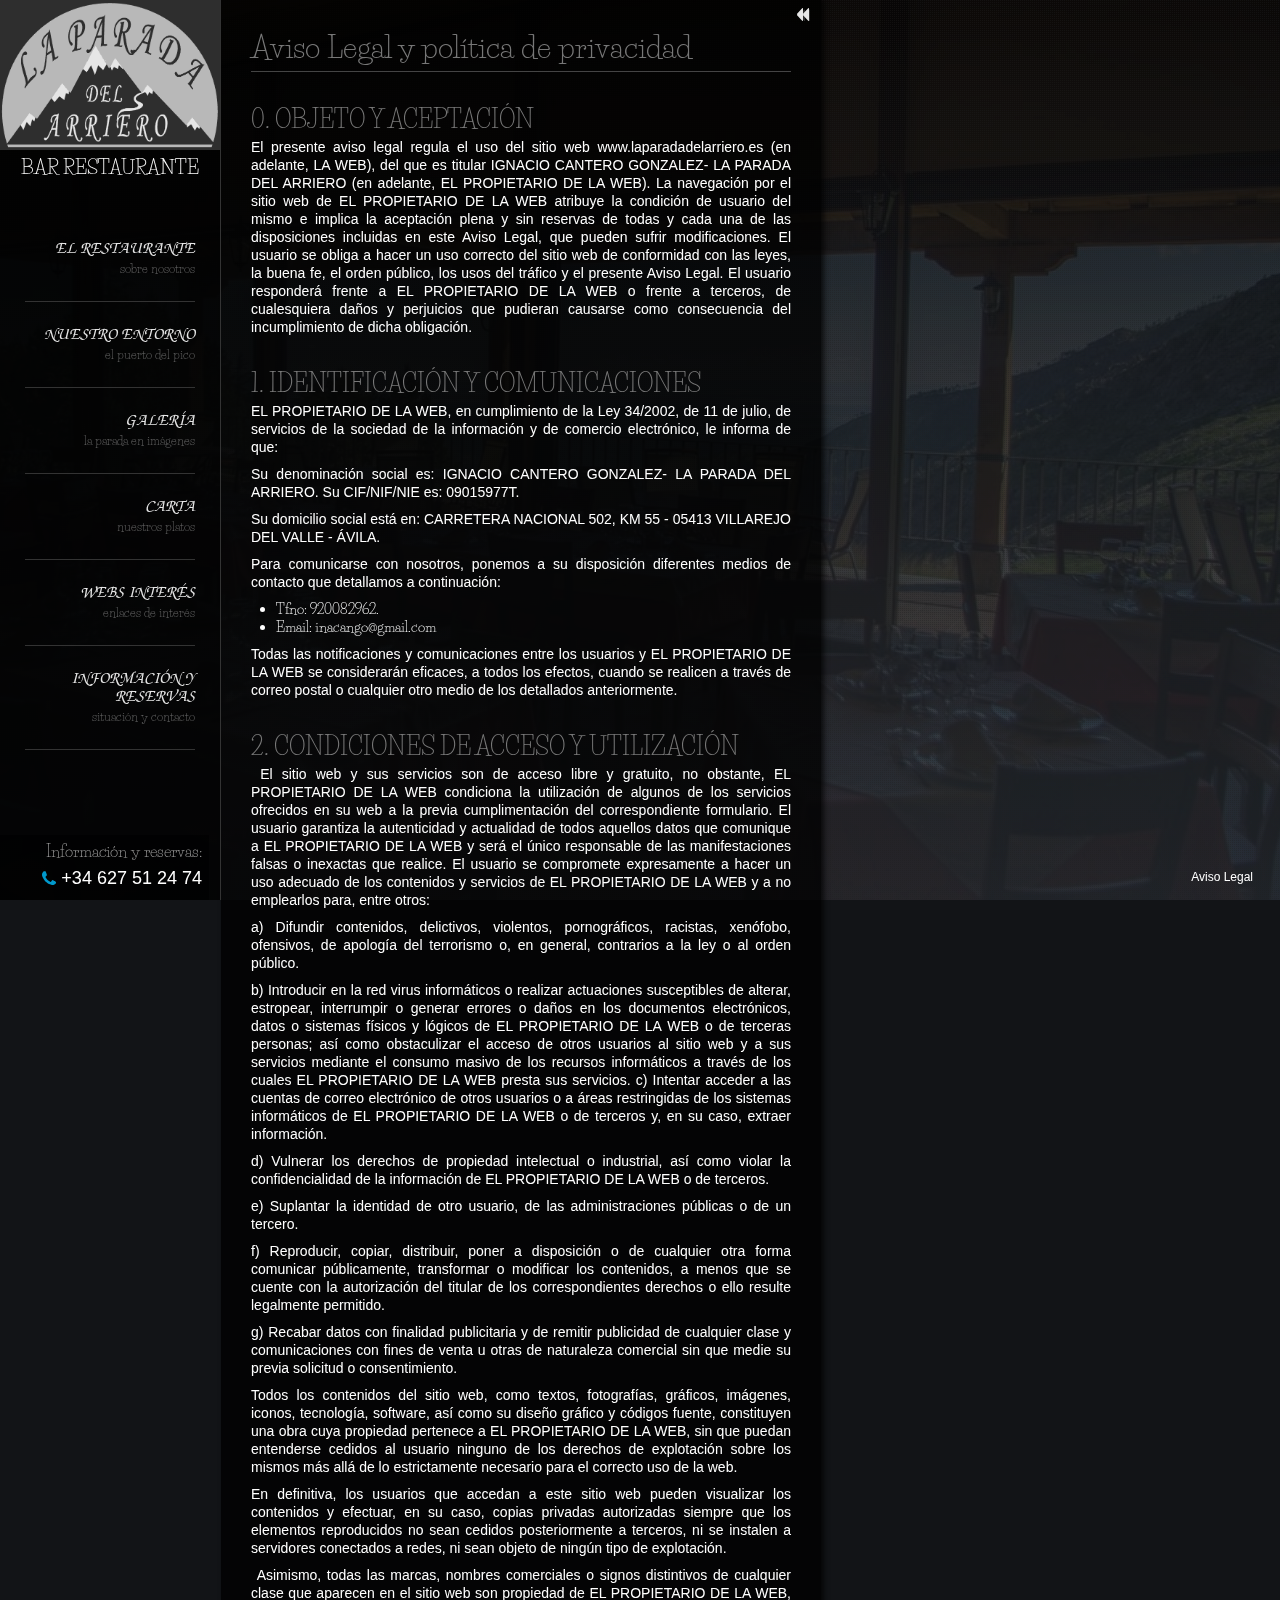
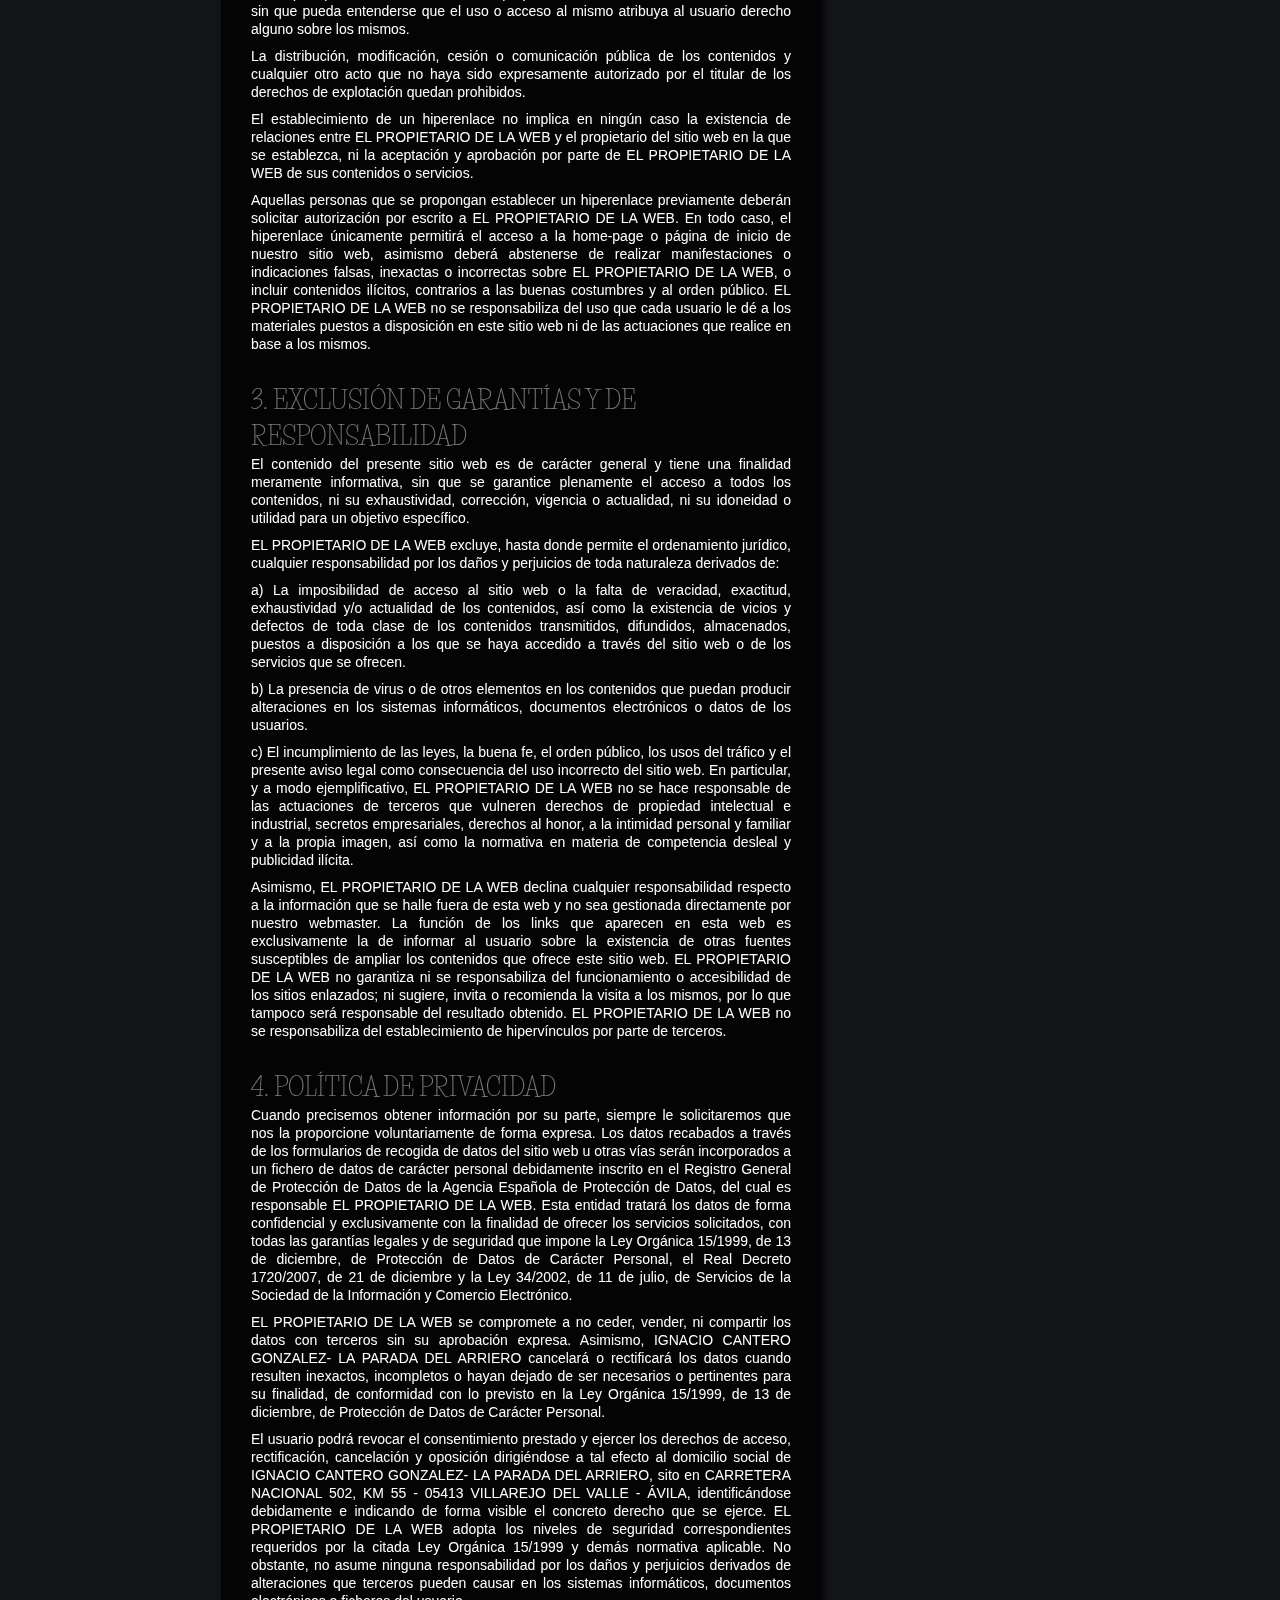
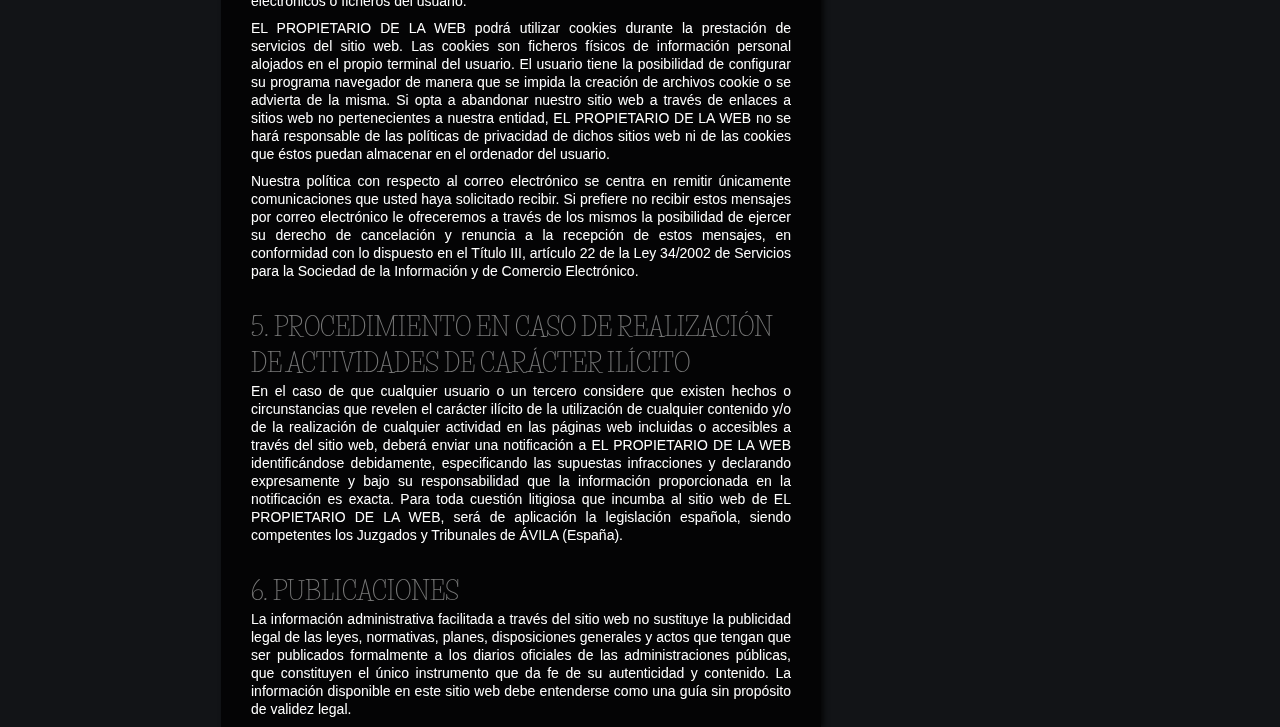
==== aviso-legal/index.html @ e962a74e "initial" ====
<!DOCTYPE html>
<html lang="en">
  <head>
    <meta charset="utf-8">
    
<title>La parada del Arriero - Aviso Legal</title>
        <meta name="description" content=""/>
        <meta name="keywords" content=""/>

    <meta name="author" content="">
    <meta name="viewport" content="width=device-width, initial-scale=1.0">

    
<!--
        <link rel="stylesheet" type="text/css" href="http://fonts.googleapis.com/css?family=Droid+Sans">
-->
      <link href='http://fonts.googleapis.com/css?family=Life+Savers' rel='stylesheet' type='text/css'>
        
        <link href="../static/laparada/bootstrap/css/bootstrap-cyborg.css" rel="stylesheet">

<!--
        <link href="/static/laparada/bootstrap/css/bootstrap-responsive.css" rel="stylesheet">

        -->
        <link rel="stylesheet" href="../static/laparada/css/style.css" type="text/css" media="all" />
        <link href="../static/laparada/bootstrap/css/font-awesome.css" rel="stylesheet">
        
    
    
    
    
<link rel="stylesheet" href="../static/laparada/prettyphoto/css/prettyPhoto.css">


<link rel="stylesheet" href="../static/laparada/prettyphoto/css/gallery.css">


    <link rel="stylesheet" href="../static/laparada/vegas/jquery.vegas.css" type="text/css" media="all" />







    
    <!-- Le HTML5 shim, for IE6-8 support of HTML5 elements -->
    <!--[if lt IE 9]>
      <script src="http://html5shim.googlecode.com/svn/trunk/html5.js"></script>
    <![endif]-->
    

    <!-- Le fav and touch icons -->
    <link rel="icon" href="http://www.laparadadelarriero.es/static/laparada/main/ico/favicon.ico">
    <!--
    <link rel="apple-touch-icon-precomposed" sizes="114x114" href="../assets/ico/apple-touch-icon-114-precomposed.png">
    <link rel="apple-touch-icon-precomposed" sizes="72x72" href="../assets/ico/apple-touch-icon-72-precomposed.png">
    <link rel="apple-touch-icon-precomposed" href="../assets/ico/apple-touch-icon-57-precomposed.png">
    -->
    <script type="text/javascript">

    var _gaq = _gaq || [];
    _gaq.push(['_setAccount', 'UA-37010437-1']);
    _gaq.push(['_trackPageview']);

    (function() {
        var ga = document.createElement('script'); ga.type = 'text/javascript'; ga.async = true;
        ga.src = ('https:' == document.location.protocol ? 'https://ssl' : 'http://www') + '.google-analytics.com/ga.js';
        var s = document.getElementsByTagName('script')[0]; s.parentNode.insertBefore(ga, s);
    })();

    </script>
  </head>

  <body>
    
    <div  class="container">



            <div id="menu" class="span3 alpha90">
                <a href="../index.html">
                    <img class="logo" src="../static/laparada/img/laparadadelarriero.png" alt="La Parada Del Arriero" />
                </a>
                <div style="text-align:center">
                <h2>BAR RESTAURANTE</h2>
                </div>
                <div>
                
    
<ul class="nav nav-list">
    <!--li class="nav-header">List header</li-->
    
    <li class=" ">
        <a class="pjax" href="../el-restaurante/index.html"> El Restaurante
          <span>Sobre nosotros</span>
        </a>
    </li>
    
    <li class=" ">
        <a class="pjax" href="../nuestro-entorno/index.html"> Nuestro Entorno
          <span>El puerto del pico</span>
        </a>
    </li>
    
    <li class=" ">
        <a class="pjax" href="../galeria-de-imagnes/index.html"> Galería
          <span>La parada en Imágenes</span>
        </a>
    </li>
    
    <li class=" ">
        <a class="pjax" href="../carta/index.html"> Carta
          <span>Nuestros Platos</span>
        </a>
    </li>
    
    <li class=" ">
        <a class="pjax" href="../enlaces-interes/index.html"> Webs Interés
          <span>Enlaces de Interés</span>
        </a>
    </li>
    
    <li class="  last">
        <a class="pjax" href="../informacion-y-reservas/index.html"> Información y reservas
          <span>Situación y contacto</span>
        </a>
    </li>
    
</ul>






                </div>
            </div>

            <div class="row">
            <div class="span3"></div>
            

            <div id="central" class="span7 offset3 alpha80">
                <div class='loader pull-right' style='display:none'><img src='../static/laparada/img/loading.gif'></div>
                <a class='close' href="index.html#"><i class="icon-backward"></i></a>
                <div id="main">
                    
    <h1>Aviso Legal y política de privacidad</h1><h2>0. OBJETO Y ACEPTACIÓN </h2><p>El presente aviso legal regula el uso del sitio web www.laparadadelarriero.es (en adelante, LA WEB), del que es titular IGNACIO CANTERO GONZALEZ- LA PARADA DEL ARRIERO (en adelante, EL PROPIETARIO DE LA WEB). La navegación por el sitio web de EL PROPIETARIO DE LA WEB atribuye la condición de usuario del mismo e implica la aceptación plena y sin reservas de todas y cada una de las disposiciones incluidas en este Aviso Legal, que pueden sufrir modificaciones. El usuario se obliga a hacer un uso correcto del sitio web de conformidad con las leyes, la buena fe, el orden público, los usos del tráfico y el presente Aviso Legal. El usuario responderá frente a EL PROPIETARIO DE LA WEB o frente a terceros, de cualesquiera daños y perjuicios que pudieran causarse como consecuencia del incumplimiento de dicha obligación.</p><h2>1. IDENTIFICACIÓN Y COMUNICACIONES</h2><p>EL PROPIETARIO DE LA WEB, en cumplimiento de la Ley 34/2002, de 11 de julio, de servicios de la sociedad de la información y de comercio electrónico, le informa de que: </p><p>Su denominación social es: IGNACIO CANTERO GONZALEZ- LA PARADA DEL ARRIERO. Su CIF/NIF/NIE es: 09015977T. </p><p>Su domicilio social está en: CARRETERA NACIONAL 502, KM 55 - 05413 VILLAREJO DEL VALLE - ÁVILA. </p><p>Para comunicarse con nosotros, ponemos a su disposición diferentes medios de contacto que detallamos a continuación: </p><ul><li>Tfno: 920082962. </li><li>Email: inacango@gmail.com</li></ul><p>Todas las notificaciones y comunicaciones entre los usuarios y EL PROPIETARIO DE LA WEB se considerarán eficaces, a todos los efectos, cuando se realicen a través de correo postal o cualquier otro medio de los detallados anteriormente.</p><h2>2. CONDICIONES DE ACCESO Y UTILIZACIÓN</h2><p> El sitio web y sus servicios son de acceso libre y gratuito, no obstante, EL PROPIETARIO DE LA WEB condiciona la utilización de algunos de los servicios ofrecidos en su web a la previa cumplimentación del correspondiente formulario. El usuario garantiza la autenticidad y actualidad de todos aquellos datos que comunique a EL PROPIETARIO DE LA WEB y será el único responsable de las manifestaciones falsas o inexactas que realice. El usuario se compromete expresamente a hacer un uso adecuado de los contenidos y servicios de EL PROPIETARIO DE LA WEB y a no emplearlos para, entre otros: </p><p>a) Difundir contenidos, delictivos, violentos, pornográficos, racistas, xenófobo, ofensivos, de apología del terrorismo o, en general, contrarios a la ley o al orden público. </p><p>b) Introducir en la red virus informáticos o realizar actuaciones susceptibles de alterar, estropear, interrumpir o generar errores o daños en los documentos electrónicos, datos o sistemas físicos y lógicos de EL PROPIETARIO DE LA WEB o de terceras personas; así como obstaculizar el acceso de otros usuarios al sitio web y a sus servicios mediante el consumo masivo de los recursos informáticos a través de los cuales EL PROPIETARIO DE LA WEB presta sus servicios. c) Intentar acceder a las cuentas de correo electrónico de otros usuarios o a áreas restringidas de los sistemas informáticos de EL PROPIETARIO DE LA WEB o de terceros y, en su caso, extraer información. </p><p>d) Vulnerar los derechos de propiedad intelectual o industrial, así como violar la confidencialidad de la información de EL PROPIETARIO DE LA WEB o de terceros. </p><p>e) Suplantar la identidad de otro usuario, de las administraciones públicas o de un tercero. </p><p>f) Reproducir, copiar, distribuir, poner a disposición o de cualquier otra forma comunicar públicamente, transformar o modificar los contenidos, a menos que se cuente con la autorización del titular de los correspondientes derechos o ello resulte legalmente permitido. </p><p>g) Recabar datos con finalidad publicitaria y de remitir publicidad de cualquier clase y comunicaciones con fines de venta u otras de naturaleza comercial sin que medie su previa solicitud o consentimiento. </p><p>Todos los contenidos del sitio web, como textos, fotografías, gráficos, imágenes, iconos, tecnología, software, así como su diseño gráfico y códigos fuente, constituyen una obra cuya propiedad pertenece a EL PROPIETARIO DE LA WEB, sin que puedan entenderse cedidos al usuario ninguno de los derechos de explotación sobre los mismos más allá de lo estrictamente necesario para el correcto uso de la web. </p><p>En definitiva, los usuarios que accedan a este sitio web pueden visualizar los contenidos y efectuar, en su caso, copias privadas autorizadas siempre que los elementos reproducidos no sean cedidos posteriormente a terceros, ni se instalen a servidores conectados a redes, ni sean objeto de ningún tipo de explotación.</p><p> Asimismo, todas las marcas, nombres comerciales o signos distintivos de cualquier clase que aparecen en el sitio web son propiedad de EL PROPIETARIO DE LA WEB, sin que pueda entenderse que el uso o acceso al mismo atribuya al usuario derecho alguno sobre los mismos. </p><p>La distribución, modificación, cesión o comunicación pública de los contenidos y cualquier otro acto que no haya sido expresamente autorizado por el titular de los derechos de explotación quedan prohibidos. </p><p>El establecimiento de un hiperenlace no implica en ningún caso la existencia de relaciones entre EL PROPIETARIO DE LA WEB y el propietario del sitio web en la que se establezca, ni la aceptación y aprobación por parte de EL PROPIETARIO DE LA WEB de sus contenidos o servicios.</p><p>Aquellas personas que se propongan establecer un hiperenlace previamente deberán solicitar autorización por escrito a EL PROPIETARIO DE LA WEB. En todo caso, el hiperenlace únicamente permitirá el acceso a la home-page o página de inicio de nuestro sitio web, asimismo deberá abstenerse de realizar manifestaciones o indicaciones falsas, inexactas o incorrectas sobre EL PROPIETARIO DE LA WEB, o incluir contenidos ilícitos, contrarios a las buenas costumbres y al orden público. EL PROPIETARIO DE LA WEB no se responsabiliza del uso que cada usuario le dé a los materiales puestos a disposición en este sitio web ni de las actuaciones que realice en base a los mismos.</p><h2>3. EXCLUSIÓN DE GARANTÍAS Y DE RESPONSABILIDAD</h2><p>El contenido del presente sitio web es de carácter general y tiene una finalidad meramente informativa, sin que se garantice plenamente el acceso a todos los contenidos, ni su exhaustividad, corrección, vigencia o actualidad, ni su idoneidad o utilidad para un objetivo específico. </p><p>EL PROPIETARIO DE LA WEB excluye, hasta donde permite el ordenamiento jurídico, cualquier responsabilidad por los daños y perjuicios de toda naturaleza derivados de: </p><p>a) La imposibilidad de acceso al sitio web o la falta de veracidad, exactitud, exhaustividad y/o actualidad de los contenidos, así como la existencia de vicios y defectos de toda clase de los contenidos transmitidos, difundidos, almacenados, puestos a disposición a los que se haya accedido a través del sitio web o de los servicios que se ofrecen. </p><p>b) La presencia de virus o de otros elementos en los contenidos que puedan producir alteraciones en los sistemas informáticos, documentos electrónicos o datos de los usuarios. </p><p>c) El incumplimiento de las leyes, la buena fe, el orden público, los usos del tráfico y el presente aviso legal como consecuencia del uso incorrecto del sitio web. En particular, y a modo ejemplificativo, EL PROPIETARIO DE LA WEB no se hace responsable de las actuaciones de terceros que vulneren derechos de propiedad intelectual e industrial, secretos empresariales, derechos al honor, a la intimidad personal y familiar y a la propia imagen, así como la normativa en materia de competencia desleal y publicidad ilícita. </p><p>Asimismo, EL PROPIETARIO DE LA WEB declina cualquier responsabilidad respecto a la información que se halle fuera de esta web y no sea gestionada directamente por nuestro webmaster. La función de los links que aparecen en esta web es exclusivamente la de informar al usuario sobre la existencia de otras fuentes susceptibles de ampliar los contenidos que ofrece este sitio web. EL PROPIETARIO DE LA WEB no garantiza ni se responsabiliza del funcionamiento o accesibilidad de los sitios enlazados; ni sugiere, invita o recomienda la visita a los mismos, por lo que tampoco será responsable del resultado obtenido. EL PROPIETARIO DE LA WEB no se responsabiliza del establecimiento de hipervínculos por parte de terceros.</p><h2>4. POLÍTICA DE PRIVACIDAD </h2><p>Cuando precisemos obtener información por su parte, siempre le solicitaremos que nos la proporcione voluntariamente de forma expresa. Los datos recabados a través de los formularios de recogida de datos del sitio web u otras vías serán incorporados a un fichero de datos de carácter personal debidamente inscrito en el Registro General de Protección de Datos de la Agencia Española de Protección de Datos, del cual es responsable EL PROPIETARIO DE LA WEB. Esta entidad tratará los datos de forma confidencial y exclusivamente con la finalidad de ofrecer los servicios solicitados, con todas las garantías legales y de seguridad que impone la Ley Orgánica 15/1999, de 13 de diciembre, de Protección de Datos de Carácter Personal, el Real Decreto 1720/2007, de 21 de diciembre y la Ley 34/2002, de 11 de julio, de Servicios de la Sociedad de la Información y Comercio Electrónico. </p><p>EL PROPIETARIO DE LA WEB se compromete a no ceder, vender, ni compartir los datos con terceros sin su aprobación expresa. Asimismo, IGNACIO CANTERO GONZALEZ- LA PARADA DEL ARRIERO cancelará o rectificará los datos cuando resulten inexactos, incompletos o hayan dejado de ser necesarios o pertinentes para su finalidad, de conformidad con lo previsto en la Ley Orgánica 15/1999, de 13 de diciembre, de Protección de Datos de Carácter Personal. </p><p>El usuario podrá revocar el consentimiento prestado y ejercer los derechos de acceso, rectificación, cancelación y oposición dirigiéndose a tal efecto al domicilio social de IGNACIO CANTERO GONZALEZ- LA PARADA DEL ARRIERO, sito en CARRETERA NACIONAL 502, KM 55 - 05413 VILLAREJO DEL VALLE - ÁVILA, identificándose debidamente e indicando de forma visible el concreto derecho que se ejerce. EL PROPIETARIO DE LA WEB adopta los niveles de seguridad correspondientes requeridos por la citada Ley Orgánica 15/1999 y demás normativa aplicable. No obstante, no asume ninguna responsabilidad por los daños y perjuicios derivados de alteraciones que terceros pueden causar en los sistemas informáticos, documentos electrónicos o ficheros del usuario. </p><p>EL PROPIETARIO DE LA WEB podrá utilizar cookies durante la prestación de servicios del sitio web. Las cookies son ficheros físicos de información personal alojados en el propio terminal del usuario. El usuario tiene la posibilidad de configurar su programa navegador de manera que se impida la creación de archivos cookie o se advierta de la misma. Si opta a abandonar nuestro sitio web a través de enlaces a sitios web no pertenecientes a nuestra entidad, EL PROPIETARIO DE LA WEB no se hará responsable de las políticas de privacidad de dichos sitios web ni de las cookies que éstos puedan almacenar en el ordenador del usuario. </p><p>Nuestra política con respecto al correo electrónico se centra en remitir únicamente comunicaciones que usted haya solicitado recibir. Si prefiere no recibir estos mensajes por correo electrónico le ofreceremos a través de los mismos la posibilidad de ejercer su derecho de cancelación y renuncia a la recepción de estos mensajes, en conformidad con lo dispuesto en el Título III, artículo 22 de la Ley 34/2002 de Servicios para la Sociedad de la Información y de Comercio Electrónico.</p><h2>5. PROCEDIMIENTO EN CASO DE REALIZACIÓN DE ACTIVIDADES DE CARÁCTER ILÍCITO </h2><p>En el caso de que cualquier usuario o un tercero considere que existen hechos o circunstancias que revelen el carácter ilícito de la utilización de cualquier contenido y/o de la realización de cualquier actividad en las páginas web incluidas o accesibles a través del sitio web, deberá enviar una notificación a EL PROPIETARIO DE LA WEB identificándose debidamente, especificando las supuestas infracciones y declarando expresamente y bajo su responsabilidad que la información proporcionada en la notificación es exacta. Para toda cuestión litigiosa que incumba al sitio web de EL PROPIETARIO DE LA WEB, será de aplicación la legislación española, siendo competentes los Juzgados y Tribunales de ÁVILA (España).</p><h2>6. PUBLICACIONES </h2><p>La información administrativa facilitada a través del sitio web no sustituye la publicidad legal de las leyes, normativas, planes, disposiciones generales y actos que tengan que ser publicados formalmente a los diarios oficiales de las administraciones públicas, que constituyen el único instrumento que da fe de su autenticidad y contenido. La información disponible en este sitio web debe entenderse como una guía sin propósito de validez legal.</p>


                </div>
            </div>

            
            
<div class="flotante alpha60">
    Información y reservas:<br/>
    <span><i class="icon-phone"></i> 
    +34 627 51 24 74</span>
</div>

            
<div class="aviso_legal alpha69">
    <a href="." >Aviso Legal</a>
</div>


        </div><!--row-->
    </div><!-- container -->

    
    
  










    <!-- Renderiza divs para popups inline -->
    

    <!-- end popups inline -->

    
        <script src="../static/laparada/bootstrap/js/jquery-1.7.1.min.js"></script>
        <script src="../static/laparada/bootstrap/js/bootstrap.min.js"></script>
        <script src="../static/laparada/vegas/jquery.vegas.js"></script>
        <script src="../static/laparada/js/jquery.pjax.js"></script>
        <script src="../static/laparada/prettyphoto/js/jquery.prettyPhoto.js"></script>
        <script src="../static/laparada/js/laparada.js"></script>
        
    
    
    <script type="text/javascript" src="../static/laparada/vegas/jquery.vegas.js"></script>


<script type="text/javascript">
$( function() {
    $.vegas('slideshow', {
        backgrounds:[
          
            { src:'/media/filer_public_thumbnails/filer_public/2012/11/25/web2-2014.jpg__1024x768_q85.jpg', fade:3000 },
          
            { src:'/media/filer_public_thumbnails/filer_public/2012/11/27/web-2869.jpg__1024x768_q85.jpg', fade:3000 },
          
            { src:'/media/filer_public_thumbnails/filer_public/2012/11/25/web2-2030.jpg__1024x768_q85.jpg', fade:3000 },
          
            { src:'/media/filer_public_thumbnails/filer_public/2012/11/25/web2-2016.jpg__1024x768_q85.jpg', fade:3000 },
          
            { src:'/media/filer_public_thumbnails/filer_public/2012/11/25/web2-2025.jpg__1024x768_q85.jpg', fade:3000 },
          
            { src:'/media/filer_public_thumbnails/filer_public/2012/11/25/web2-2012.jpg__1024x768_q85.jpg', fade:3000 },
          
            { src:'/media/filer_public_thumbnails/filer_public/2012/11/25/web2-2015.jpg__1024x768_q85.jpg', fade:3000 }
          
        ]
    })('overlay', {
          src:'/static/laparada/vegas/overlays/p1.png'
    });
});
</script>


    
    

    </body>
</html>
---- static/laparada/css/style.css ----
/* styles */

body {
  font-family: 'Life Savers', cursive;
  padding-top:0;
  padding:0;
  height: 100%;
  /*
   *min-height: 100%;
   */
  font-size: 14px;
  /*
  line-height: 1.231;
  text-rendering: optimizeLegibility;
  */
  margin: 0;
  overflow-x: auto;
  overflow-y: scroll;

}
.container {margin:0}
/*
*/
@font-face {
    font-family: "Chancery";
    src: local("URW Chancery L"), url('../fonts/urw-chancery.ttf')  format('truetype');
}

#main h2 {
  margin-top: 30px;
  color: #777;
}

.flotante {
  position:fixed;
  left:0px;
  bottom:0px;
  width:195px;
  height:51px;
  color:#999; 
  padding:7px;
  z-index:999;
  text-align:right;
  font-size: 16px;

}
.flotante i {
  font-size:18px;
  color:#09C;
  vertical-align:middle;
}
.flotante span {
  color:#fff;
  font-size:18px;
  font-family: 'Droid Sans', sans-serif;
  display:block;
  margin-top:9px;
}
.aviso_legal {
  font-family: 'Droid Sans', sans-serif;
  position:fixed;
  right:20px;
  bottom:6px;
  width:195px;
  height:20px;
  color:#999; 
  padding:7px;
  z-index:999;
  text-align:right;
  font-size: 16px;

}
.aviso_legal a {
  font-size:12px;
  color:#fff;
  vertical-align:middle;
}
.aviso_legal span {
  color:#fff;
  font-size:18px;
  font-family: 'Droid Sans', sans-serif;
  display:block;
  margin-top:9px;
}

#menu {
    position:fixed;
    overflow-y:auto;
/*
    background-color:#111;
*/
/*
    opacity: .9;
    filter: alpha(opacity=80);
*/
    height:100% !important;
    margin:0;
    border-right:1px solid #333;
    z-index:900;
}
#menu h2 {margin-bottom:50px;font-size:19px;}
#menu img {opacity:.9;}
#menu ul.nav-list {
    font-family:"Chancery";
    /*
     *font-family: 'Life Savers', cursive;
     */
    text-align:right;
}
#menu ul.nav-list li {
    border-bottom: 1px solid #333;
    margin:10px 10px 20px 10px;
    padding-bottom:20px;
    background-color:transparent;

}
#menu ul.nav-list li.active a {
    background-color:transparent ;
    font-weight:bold;
    opacity:1;
/*
    text-shadow: 0 1px 0 white;
*/

}
#menu ul.nav-list li a:hover {
    background-color:transparent ;
    opacity:1;
/*
    text-shadow: 0 1px 0 #fff;
*/
}
#menu ul.nav-list li a {
    font-size:17px;
    opacity:0.9;
    color:#fff;
    text-transform:uppercase;
}
#menu ul.nav-list li a span {
    font-size:12px;
    opacity:1;
    color:#777;
    display:block;
    /*
     *font-family: 'Droid Sans', sans-serif;
     */
    font-family: 'Life Savers', cursive;
    padding-top:3px;
    font-weight:normal;
    text-transform:lowercase;
}
#central {
/*
    background-color:#111;
*/
/*
    background: rgba(0, 0, 0, 0.8);
*/
    /*
     *border-right: 4px solid #4D5052;
     */
    margin: 0 0 0 221px;
    padding: 0 30px;
    box-shadow: 3px 0 5px rgba(0, 0, 0, 0.7);
    position:absolute;
    top:0;left:0;
    min-height:100%;
    z-index:800;
}
#central #main {
    margin-top: 30px;
    color:#fff;
    min-height:100%;
    background-color: transparent;
}
#central #main h1 {
    margin-bottom:30px;
    color:#777;
    padding-bottom:5px;
    border-bottom: 1px solid #444;
}
#central #main p {
    text-align: justify;
    color:#fff;
  font-family: 'Droid Sans', sans-serif;
}

/*
.transp {
background: rgba(0, 0, 0, 0.9);
    opacity: .9;
    filter: alpha(opacity=80);
}
*/

.close {
  float: right;
  font-size: 16px;
  font-weight: bold;
  line-height: 18px;
  color:#fff;
  text-shadow: 0 1px 0 white;
  opacity: 0.9;
  filter: alpha(opacity=90);

}
.loader, .close {
  position:relative;
  top:7px;
  left:20px;
}
.close:hover {
  color:#09C;
  text-shadow: 0 1px 0 white;
}

.alpha60 {
    /* Fallback for web browsers that doesn't support RGBa */
    background: rgb(0, 0, 0);
    /* RGBa with 0.6 opacity */
    background: rgba(0, 0, 0, 0.6);
    /* For IE 5.5 - 7*/
    filter:progid:DXImageTransform.Microsoft.gradient(startColorstr=#99000000, endColorstr=#99000000);
    /* For IE 8*/
    -ms-filter: "progid:DXImageTransform.Microsoft.gradient(startColorstr=#99000000, endColorstr=#99000000)";
}
/*Math.floor(0.7 * 255).toString(16);*/
.alpha70 {
background-color:#111;
    /* Fallback for web browsers that doesn't support RGBa */
    background: rgb(0, 0, 0);
    /* RGBa with 0.6 opacity */
    background: rgba(0, 0, 0, 0.7);
    /* For IE 5.5 - 7*/
    filter:progid:DXImageTransform.Microsoft.gradient(startColorstr=#b2000000, endColorstr=#b2000000);
    /* For IE 8*/
    -ms-filter: "progid:DXImageTransform.Microsoft.gradient(startColorstr=#b2000000, endColorstr=#b2000000)";
}
.alpha80 {
background-color:#111;
    /* Fallback for web browsers that doesn't support RGBa */
    background: rgb(0, 0, 0);
    /* RGBa with 0.6 opacity */
    background: rgba(0, 0, 0, 0.77);
    /* For IE 5.5 - 7*/
    filter:progid:DXImageTransform.Microsoft.gradient(startColorstr=#cc000000, endColorstr=#cc000000);
    /* For IE 8*/
    -ms-filter: "progid:DXImageTransform.Microsoft.gradient(startColorstr=#cc000000, endColorstr=#cc000000)";
}
.alpha90 {
background-color:#111;
    /* Fallback for web browsers that doesn't support RGBa */
    background: rgb(0, 0, 0);
    /* RGBa with 0.6 opacity */
    background: rgba(0, 0, 0, 0.86);
    /* For IE 5.5 - 7*/
    filter:progid:DXImageTransform.Microsoft.gradient(startColorstr=#e5000000, endColorstr=#e5000000);
    /* For IE 8*/
    -ms-filter: "progid:DXImageTransform.Microsoft.gradient(startColorstr=#e5000000, endColorstr=#e5000000)";
}

/*
 *carta
 */

/*
 *span.itoggle {
 *  padding:5px  10px 0px 0px;border:1px solid red;
 *  vertical-align:bottom;
 *}
 */

.itoggle i {
  padding-right:10px;
  vertical-align: middle;                                                      
  
}


.accordion-toggle:hover [class^="icon-"]:before,                                       
.accordion-toggle:hover [class*=" icon-"]:before {                                     
  color:#09C;
}     

.accordion-toggle h2 {
  color:#ddd;
}
.accordion-toggle span.itoggle {
  color:#ccc;
}


.accordion-group {border:none;}
.accordion-inner {border-top: 1px solid #333;}

ul.menu-items li {
  list-style:none;
  font-size:19px;
  color: #fff;
  margin: 10px 5px;
}

ul.menu-items li i {
  color:#999;
  vertical-align:middle;

}
ul.menu-items li:hover [class^="icon-"]:before,                                       
ul.menu-items li:hover [class*=" icon-"]:before {                                     
  color:#09C;
}     

ul.menu-items li span{
  font-size: 12px;
  /*
   *padding:5px;
   */
}
---- static/laparada/prettyphoto/css/prettyPhoto.css ----
div.pp_default .pp_top,div.pp_default .pp_top .pp_middle,div.pp_default .pp_top .pp_left,div.pp_default .pp_top .pp_right,div.pp_default .pp_bottom,div.pp_default .pp_bottom .pp_left,div.pp_default .pp_bottom .pp_middle,div.pp_default .pp_bottom .pp_right{height:13px}
div.pp_default .pp_top .pp_left{background:url(../images/prettyPhoto/default/sprite.png) -78px -93px no-repeat}
div.pp_default .pp_top .pp_middle{background:url(../images/prettyPhoto/default/sprite_x.png) top left repeat-x}
div.pp_default .pp_top .pp_right{background:url(../images/prettyPhoto/default/sprite.png) -112px -93px no-repeat}
div.pp_default .pp_content .ppt{color:#f8f8f8}
div.pp_default .pp_content_container .pp_left{background:url(../images/prettyPhoto/default/sprite_y.png) -7px 0 repeat-y;padding-left:13px}
div.pp_default .pp_content_container .pp_right{background:url(../images/prettyPhoto/default/sprite_y.png) top right repeat-y;padding-right:13px}
div.pp_default .pp_next:hover{background:url(../images/prettyPhoto/default/sprite_next.png) center right no-repeat;cursor:pointer}
div.pp_default .pp_previous:hover{background:url(../images/prettyPhoto/default/sprite_prev.png) center left no-repeat;cursor:pointer}
div.pp_default .pp_expand{background:url(../images/prettyPhoto/default/sprite.png) 0 -29px no-repeat;cursor:pointer;width:28px;height:28px}
div.pp_default .pp_expand:hover{background:url(../images/prettyPhoto/default/sprite.png) 0 -56px no-repeat;cursor:pointer}
div.pp_default .pp_contract{background:url(../images/prettyPhoto/default/sprite.png) 0 -84px no-repeat;cursor:pointer;width:28px;height:28px}
div.pp_default .pp_contract:hover{background:url(../images/prettyPhoto/default/sprite.png) 0 -113px no-repeat;cursor:pointer}
div.pp_default .pp_close{width:30px;height:30px;background:url(../images/prettyPhoto/default/sprite.png) 2px 1px no-repeat;cursor:pointer}
div.pp_default .pp_gallery ul li a{background:url(../images/prettyPhoto/default/default_thumb.png) center center #f8f8f8;border:1px solid #aaa}
div.pp_default .pp_social{margin-top:7px}
div.pp_default .pp_gallery a.pp_arrow_previous,div.pp_default .pp_gallery a.pp_arrow_next{position:static;left:auto}
div.pp_default .pp_nav .pp_play,div.pp_default .pp_nav .pp_pause{background:url(../images/prettyPhoto/default/sprite.png) -51px 1px no-repeat;height:30px;width:30px}
div.pp_default .pp_nav .pp_pause{background-position:-51px -29px}
div.pp_default a.pp_arrow_previous,div.pp_default a.pp_arrow_next{background:url(../images/prettyPhoto/default/sprite.png) -31px -3px no-repeat;height:20px;width:20px;margin:4px 0 0}
div.pp_default a.pp_arrow_next{left:52px;background-position:-82px -3px}
div.pp_default .pp_content_container .pp_details{margin-top:5px}
div.pp_default .pp_nav{clear:none;height:30px;width:110px;position:relative}
div.pp_default .pp_nav .currentTextHolder{font-family:Georgia;font-style:italic;color:#999;font-size:11px;left:75px;line-height:25px;position:absolute;top:2px;margin:0;padding:0 0 0 10px}
div.pp_default .pp_close:hover,div.pp_default .pp_nav .pp_play:hover,div.pp_default .pp_nav .pp_pause:hover,div.pp_default .pp_arrow_next:hover,div.pp_default .pp_arrow_previous:hover{opacity:0.7}
div.pp_default .pp_description{font-size:11px;font-weight:700;line-height:14px;margin:5px 50px 5px 0}
div.pp_default .pp_bottom .pp_left{background:url(../images/prettyPhoto/default/sprite.png) -78px -127px no-repeat}
div.pp_default .pp_bottom .pp_middle{background:url(../images/prettyPhoto/default/sprite_x.png) bottom left repeat-x}
div.pp_default .pp_bottom .pp_right{background:url(../images/prettyPhoto/default/sprite.png) -112px -127px no-repeat}
div.pp_default .pp_loaderIcon{background:url(../images/prettyPhoto/default/loader.gif) center center no-repeat}
div.light_rounded .pp_top .pp_left{background:url(../images/prettyPhoto/light_rounded/sprite.png) -88px -53px no-repeat}
div.light_rounded .pp_top .pp_right{background:url(../images/prettyPhoto/light_rounded/sprite.png) -110px -53px no-repeat}
div.light_rounded .pp_next:hover{background:url(../images/prettyPhoto/light_rounded/btnNext.png) center right no-repeat;cursor:pointer}
div.light_rounded .pp_previous:hover{background:url(../images/prettyPhoto/light_rounded/btnPrevious.png) center left no-repeat;cursor:pointer}
div.light_rounded .pp_expand{background:url(../images/prettyPhoto/light_rounded/sprite.png) -31px -26px no-repeat;cursor:pointer}
div.light_rounded .pp_expand:hover{background:url(../images/prettyPhoto/light_rounded/sprite.png) -31px -47px no-repeat;cursor:pointer}
div.light_rounded .pp_contract{background:url(../images/prettyPhoto/light_rounded/sprite.png) 0 -26px no-repeat;cursor:pointer}
div.light_rounded .pp_contract:hover{background:url(../images/prettyPhoto/light_rounded/sprite.png) 0 -47px no-repeat;cursor:pointer}
div.light_rounded .pp_close{width:75px;height:22px;background:url(../images/prettyPhoto/light_rounded/sprite.png) -1px -1px no-repeat;cursor:pointer}
div.light_rounded .pp_nav .pp_play{background:url(../images/prettyPhoto/light_rounded/sprite.png) -1px -100px no-repeat;height:15px;width:14px}
div.light_rounded .pp_nav .pp_pause{background:url(../images/prettyPhoto/light_rounded/sprite.png) -24px -100px no-repeat;height:15px;width:14px}
div.light_rounded .pp_arrow_previous{background:url(../images/prettyPhoto/light_rounded/sprite.png) 0 -71px no-repeat}
div.light_rounded .pp_arrow_next{background:url(../images/prettyPhoto/light_rounded/sprite.png) -22px -71px no-repeat}
div.light_rounded .pp_bottom .pp_left{background:url(../images/prettyPhoto/light_rounded/sprite.png) -88px -80px no-repeat}
div.light_rounded .pp_bottom .pp_right{background:url(../images/prettyPhoto/light_rounded/sprite.png) -110px -80px no-repeat}
div.dark_rounded .pp_top .pp_left{background:url(../images/prettyPhoto/dark_rounded/sprite.png) -88px -53px no-repeat}
div.dark_rounded .pp_top .pp_right{background:url(../images/prettyPhoto/dark_rounded/sprite.png) -110px -53px no-repeat}
div.dark_rounded .pp_content_container .pp_left{background:url(../images/prettyPhoto/dark_rounded/contentPattern.png) top left repeat-y}
div.dark_rounded .pp_content_container .pp_right{background:url(../images/prettyPhoto/dark_rounded/contentPattern.png) top right repeat-y}
div.dark_rounded .pp_next:hover{background:url(../images/prettyPhoto/dark_rounded/btnNext.png) center right no-repeat;cursor:pointer}
div.dark_rounded .pp_previous:hover{background:url(../images/prettyPhoto/dark_rounded/btnPrevious.png) center left no-repeat;cursor:pointer}
div.dark_rounded .pp_expand{background:url(../images/prettyPhoto/dark_rounded/sprite.png) -31px -26px no-repeat;cursor:pointer}
div.dark_rounded .pp_expand:hover{background:url(../images/prettyPhoto/dark_rounded/sprite.png) -31px -47px no-repeat;cursor:pointer}
div.dark_rounded .pp_contract{background:url(../images/prettyPhoto/dark_rounded/sprite.png) 0 -26px no-repeat;cursor:pointer}
div.dark_rounded .pp_contract:hover{background:url(../images/prettyPhoto/dark_rounded/sprite.png) 0 -47px no-repeat;cursor:pointer}
div.dark_rounded .pp_close{width:75px;height:22px;background:url(../images/prettyPhoto/dark_rounded/sprite.png) -1px -1px no-repeat;cursor:pointer}
div.dark_rounded .pp_description{margin-right:85px;color:#fff}
div.dark_rounded .pp_nav .pp_play{background:url(../images/prettyPhoto/dark_rounded/sprite.png) -1px -100px no-repeat;height:15px;width:14px}
div.dark_rounded .pp_nav .pp_pause{background:url(../images/prettyPhoto/dark_rounded/sprite.png) -24px -100px no-repeat;height:15px;width:14px}
div.dark_rounded .pp_arrow_previous{background:url(../images/prettyPhoto/dark_rounded/sprite.png) 0 -71px no-repeat}
div.dark_rounded .pp_arrow_next{background:url(../images/prettyPhoto/dark_rounded/sprite.png) -22px -71px no-repeat}
div.dark_rounded .pp_bottom .pp_left{background:url(../images/prettyPhoto/dark_rounded/sprite.png) -88px -80px no-repeat}
div.dark_rounded .pp_bottom .pp_right{background:url(../images/prettyPhoto/dark_rounded/sprite.png) -110px -80px no-repeat}
div.dark_rounded .pp_loaderIcon{background:url(../images/prettyPhoto/dark_rounded/loader.gif) center center no-repeat}
div.dark_square .pp_left,div.dark_square .pp_middle,div.dark_square .pp_right,div.dark_square .pp_content{background:#000}
div.dark_square .pp_description{color:#fff;margin:0 85px 0 0}
div.dark_square .pp_loaderIcon{background:url(../images/prettyPhoto/dark_square/loader.gif) center center no-repeat}
div.dark_square .pp_expand{background:url(../images/prettyPhoto/dark_square/sprite.png) -31px -26px no-repeat;cursor:pointer}
div.dark_square .pp_expand:hover{background:url(../images/prettyPhoto/dark_square/sprite.png) -31px -47px no-repeat;cursor:pointer}
div.dark_square .pp_contract{background:url(../images/prettyPhoto/dark_square/sprite.png) 0 -26px no-repeat;cursor:pointer}
div.dark_square .pp_contract:hover{background:url(../images/prettyPhoto/dark_square/sprite.png) 0 -47px no-repeat;cursor:pointer}
div.dark_square .pp_close{width:75px;height:22px;background:url(../images/prettyPhoto/dark_square/sprite.png) -1px -1px no-repeat;cursor:pointer}
div.dark_square .pp_nav{clear:none}
div.dark_square .pp_nav .pp_play{background:url(../images/prettyPhoto/dark_square/sprite.png) -1px -100px no-repeat;height:15px;width:14px}
div.dark_square .pp_nav .pp_pause{background:url(../images/prettyPhoto/dark_square/sprite.png) -24px -100px no-repeat;height:15px;width:14px}
div.dark_square .pp_arrow_previous{background:url(../images/prettyPhoto/dark_square/sprite.png) 0 -71px no-repeat}
div.dark_square .pp_arrow_next{background:url(../images/prettyPhoto/dark_square/sprite.png) -22px -71px no-repeat}
div.dark_square .pp_next:hover{background:url(../images/prettyPhoto/dark_square/btnNext.png) center right no-repeat;cursor:pointer}
div.dark_square .pp_previous:hover{background:url(../images/prettyPhoto/dark_square/btnPrevious.png) center left no-repeat;cursor:pointer}
div.light_square .pp_expand{background:url(../images/prettyPhoto/light_square/sprite.png) -31px -26px no-repeat;cursor:pointer}
div.light_square .pp_expand:hover{background:url(../images/prettyPhoto/light_square/sprite.png) -31px -47px no-repeat;cursor:pointer}
div.light_square .pp_contract{background:url(../images/prettyPhoto/light_square/sprite.png) 0 -26px no-repeat;cursor:pointer}
div.light_square .pp_contract:hover{background:url(../images/prettyPhoto/light_square/sprite.png) 0 -47px no-repeat;cursor:pointer}
div.light_square .pp_close{width:75px;height:22px;background:url(../images/prettyPhoto/light_square/sprite.png) -1px -1px no-repeat;cursor:pointer}
div.light_square .pp_nav .pp_play{background:url(../images/prettyPhoto/light_square/sprite.png) -1px -100px no-repeat;height:15px;width:14px}
div.light_square .pp_nav .pp_pause{background:url(../images/prettyPhoto/light_square/sprite.png) -24px -100px no-repeat;height:15px;width:14px}
div.light_square .pp_arrow_previous{background:url(../images/prettyPhoto/light_square/sprite.png) 0 -71px no-repeat}
div.light_square .pp_arrow_next{background:url(../images/prettyPhoto/light_square/sprite.png) -22px -71px no-repeat}
div.light_square .pp_next:hover{background:url(../images/prettyPhoto/light_square/btnNext.png) center right no-repeat;cursor:pointer}
div.light_square .pp_previous:hover{background:url(../images/prettyPhoto/light_square/btnPrevious.png) center left no-repeat;cursor:pointer}
div.facebook .pp_top .pp_left{background:url(../images/prettyPhoto/facebook/sprite.png) -88px -53px no-repeat}
div.facebook .pp_top .pp_middle{background:url(../images/prettyPhoto/facebook/contentPatternTop.png) top left repeat-x}
div.facebook .pp_top .pp_right{background:url(../images/prettyPhoto/facebook/sprite.png) -110px -53px no-repeat}
div.facebook .pp_content_container .pp_left{background:url(../images/prettyPhoto/facebook/contentPatternLeft.png) top left repeat-y}
div.facebook .pp_content_container .pp_right{background:url(../images/prettyPhoto/facebook/contentPatternRight.png) top right repeat-y}
div.facebook .pp_expand{background:url(../images/prettyPhoto/facebook/sprite.png) -31px -26px no-repeat;cursor:pointer}
div.facebook .pp_expand:hover{background:url(../images/prettyPhoto/facebook/sprite.png) -31px -47px no-repeat;cursor:pointer}
div.facebook .pp_contract{background:url(../images/prettyPhoto/facebook/sprite.png) 0 -26px no-repeat;cursor:pointer}
div.facebook .pp_contract:hover{background:url(../images/prettyPhoto/facebook/sprite.png) 0 -47px no-repeat;cursor:pointer}
div.facebook .pp_close{width:22px;height:22px;background:url(../images/prettyPhoto/facebook/sprite.png) -1px -1px no-repeat;cursor:pointer}
div.facebook .pp_description{margin:0 37px 0 0}
div.facebook .pp_loaderIcon{background:url(../images/prettyPhoto/facebook/loader.gif) center center no-repeat}
div.facebook .pp_arrow_previous{background:url(../images/prettyPhoto/facebook/sprite.png) 0 -71px no-repeat;height:22px;margin-top:0;width:22px}
div.facebook .pp_arrow_previous.disabled{background-position:0 -96px;cursor:default}
div.facebook .pp_arrow_next{background:url(../images/prettyPhoto/facebook/sprite.png) -32px -71px no-repeat;height:22px;margin-top:0;width:22px}
div.facebook .pp_arrow_next.disabled{background-position:-32px -96px;cursor:default}
div.facebook .pp_nav{margin-top:0}
div.facebook .pp_nav p{font-size:15px;padding:0 3px 0 4px}
div.facebook .pp_nav .pp_play{background:url(../images/prettyPhoto/facebook/sprite.png) -1px -123px no-repeat;height:22px;width:22px}
div.facebook .pp_nav .pp_pause{background:url(../images/prettyPhoto/facebook/sprite.png) -32px -123px no-repeat;height:22px;width:22px}
div.facebook .pp_next:hover{background:url(../images/prettyPhoto/facebook/btnNext.png) center right no-repeat;cursor:pointer}
div.facebook .pp_previous:hover{background:url(../images/prettyPhoto/facebook/btnPrevious.png) center left no-repeat;cursor:pointer}
div.facebook .pp_bottom .pp_left{background:url(../images/prettyPhoto/facebook/sprite.png) -88px -80px no-repeat}
div.facebook .pp_bottom .pp_middle{background:url(../images/prettyPhoto/facebook/contentPatternBottom.png) top left repeat-x}
div.facebook .pp_bottom .pp_right{background:url(../images/prettyPhoto/facebook/sprite.png) -110px -80px no-repeat}
div.pp_pic_holder a:focus{outline:none}
div.pp_overlay{background:#000;display:none;left:0;position:absolute;top:0;width:100%;z-index:9500}
div.pp_pic_holder{display:none;position:absolute;width:100px;z-index:10000}
.pp_content{height:40px;min-width:40px}
* html .pp_content{width:40px}
.pp_content_container{position:relative;text-align:left;width:100%}
.pp_content_container .pp_left{padding-left:20px}
.pp_content_container .pp_right{padding-right:20px}
.pp_content_container .pp_details{float:left;margin:10px 0 2px}
.pp_description{display:none;margin:0}
.pp_social{float:left;margin:0}
.pp_social .facebook{float:left;margin-left:5px;width:55px;overflow:hidden}
.pp_social .twitter{float:left}
.pp_nav{clear:right;float:left;margin:3px 10px 0 0}
.pp_nav p{float:left;white-space:nowrap;margin:2px 4px}
.pp_nav .pp_play,.pp_nav .pp_pause{float:left;margin-right:4px;text-indent:-10000px}
a.pp_arrow_previous,a.pp_arrow_next{display:block;float:left;height:15px;margin-top:3px;overflow:hidden;text-indent:-10000px;width:14px}
.pp_hoverContainer{position:absolute;top:0;width:100%;z-index:2000}
.pp_gallery{display:none;left:50%;margin-top:-50px;position:absolute;z-index:10000}
.pp_gallery div{float:left;overflow:hidden;position:relative}
.pp_gallery ul{float:left;height:35px;position:relative;white-space:nowrap;margin:0 0 0 5px;padding:0}
.pp_gallery ul a{border:1px rgba(0,0,0,0.5) solid;display:block;float:left;height:33px;overflow:hidden}
.pp_gallery ul a img{border:0}
.pp_gallery li{display:block;float:left;margin:0 5px 0 0;padding:0}
.pp_gallery li.default a{background:url(../images/prettyPhoto/facebook/default_thumbnail.gif) 0 0 no-repeat;display:block;height:33px;width:50px}
.pp_gallery .pp_arrow_previous,.pp_gallery .pp_arrow_next{margin-top:7px!important}
a.pp_next{background:url(../images/prettyPhoto/light_rounded/btnNext.png) 10000px 10000px no-repeat;display:block;float:right;height:100%;text-indent:-10000px;width:49%}
a.pp_previous{background:url(../images/prettyPhoto/light_rounded/btnNext.png) 10000px 10000px no-repeat;display:block;float:left;height:100%;text-indent:-10000px;width:49%}
a.pp_expand,a.pp_contract{cursor:pointer;display:none;height:20px;position:absolute;right:30px;text-indent:-10000px;top:10px;width:20px;z-index:20000}
a.pp_close{position:absolute;right:0;top:0;display:block;line-height:22px;text-indent:-10000px}
.pp_loaderIcon{display:block;height:24px;left:50%;position:absolute;top:50%;width:24px;margin:-12px 0 0 -12px}
#pp_full_res{line-height:1!important}
#pp_full_res .pp_inline{text-align:left}
#pp_full_res .pp_inline p{margin:0 0 15px}
div.ppt{color:#fff;display:none;font-size:17px;z-index:9999;margin:0 0 5px 15px}
div.pp_default .pp_content,div.light_rounded .pp_content{background-color:#fff}
div.pp_default #pp_full_res .pp_inline,div.light_rounded .pp_content .ppt,div.light_rounded #pp_full_res .pp_inline,div.light_square .pp_content .ppt,div.light_square #pp_full_res .pp_inline,div.facebook .pp_content .ppt,div.facebook #pp_full_res .pp_inline{color:#000}
div.pp_default .pp_gallery ul li a:hover,div.pp_default .pp_gallery ul li.selected a,.pp_gallery ul a:hover,.pp_gallery li.selected a{border-color:#fff}
div.pp_default .pp_details,div.light_rounded .pp_details,div.dark_rounded .pp_details,div.dark_square .pp_details,div.light_square .pp_details,div.facebook .pp_details{position:relative}
div.light_rounded .pp_top .pp_middle,div.light_rounded .pp_content_container .pp_left,div.light_rounded .pp_content_container .pp_right,div.light_rounded .pp_bottom .pp_middle,div.light_square .pp_left,div.light_square .pp_middle,div.light_square .pp_right,div.light_square .pp_content,div.facebook .pp_content{background:#fff}
div.light_rounded .pp_description,div.light_square .pp_description{margin-right:85px}
div.light_rounded .pp_gallery a.pp_arrow_previous,div.light_rounded .pp_gallery a.pp_arrow_next,div.dark_rounded .pp_gallery a.pp_arrow_previous,div.dark_rounded .pp_gallery a.pp_arrow_next,div.dark_square .pp_gallery a.pp_arrow_previous,div.dark_square .pp_gallery a.pp_arrow_next,div.light_square .pp_gallery a.pp_arrow_previous,div.light_square .pp_gallery a.pp_arrow_next{margin-top:12px!important}
div.light_rounded .pp_arrow_previous.disabled,div.dark_rounded .pp_arrow_previous.disabled,div.dark_square .pp_arrow_previous.disabled,div.light_square .pp_arrow_previous.disabled{background-position:0 -87px;cursor:default}
div.light_rounded .pp_arrow_next.disabled,div.dark_rounded .pp_arrow_next.disabled,div.dark_square .pp_arrow_next.disabled,div.light_square .pp_arrow_next.disabled{background-position:-22px -87px;cursor:default}
div.light_rounded .pp_loaderIcon,div.light_square .pp_loaderIcon{background:url(../images/prettyPhoto/light_rounded/loader.gif) center center no-repeat}
div.dark_rounded .pp_top .pp_middle,div.dark_rounded .pp_content,div.dark_rounded .pp_bottom .pp_middle{background:url(../images/prettyPhoto/dark_rounded/contentPattern.png) top left repeat}
div.dark_rounded .currentTextHolder,div.dark_square .currentTextHolder{color:#c4c4c4}
div.dark_rounded #pp_full_res .pp_inline,div.dark_square #pp_full_res .pp_inline{color:#fff}
.pp_top,.pp_bottom{height:20px;position:relative}
* html .pp_top,* html .pp_bottom{padding:0 20px}
.pp_top .pp_left,.pp_bottom .pp_left{height:20px;left:0;position:absolute;width:20px}
.pp_top .pp_middle,.pp_bottom .pp_middle{height:20px;left:20px;position:absolute;right:20px}
* html .pp_top .pp_middle,* html .pp_bottom .pp_middle{left:0;position:static}
.pp_top .pp_right,.pp_bottom .pp_right{height:20px;left:auto;position:absolute;right:0;top:0;width:20px}
.pp_fade,.pp_gallery li.default a img{display:none}
---- static/laparada/prettyphoto/css/gallery.css ----
ul.pgallery li {
  list-style-type:none;
  float:left;
  postition:relative !important;
  display:block;
  width:150px;
  height: 150px;
  border:2px solid #fff;
  margin: 5px;
}

ul.pgallery span.rollover {
  -o-transition-duration: 1s;
  -moz-transition-duration: 1s;
  -webkit-transition: -webkit-transform 1s;
  background:url(../images/img_zoom.png) center center no-repeat transparent;
  cursor: pointer;
  height: 150px;
  width: 150px;
  position: absolute;
  z-index: 10;
  opacity: 0;
}

ul.pgallery span.rollover:hover {
  opacity: 1;
  -o-transition-duration: 1s;
  -moz-transition-duration: 1s;
  -webkit-transition: -webkit-transform 1s;
  -webkit-box-shadow: 0px 0px 4px #000;
  -moz-box-shadow: 0px 0px 4px #000;
  box-shadow: 0px 0px 4px #000;
  }
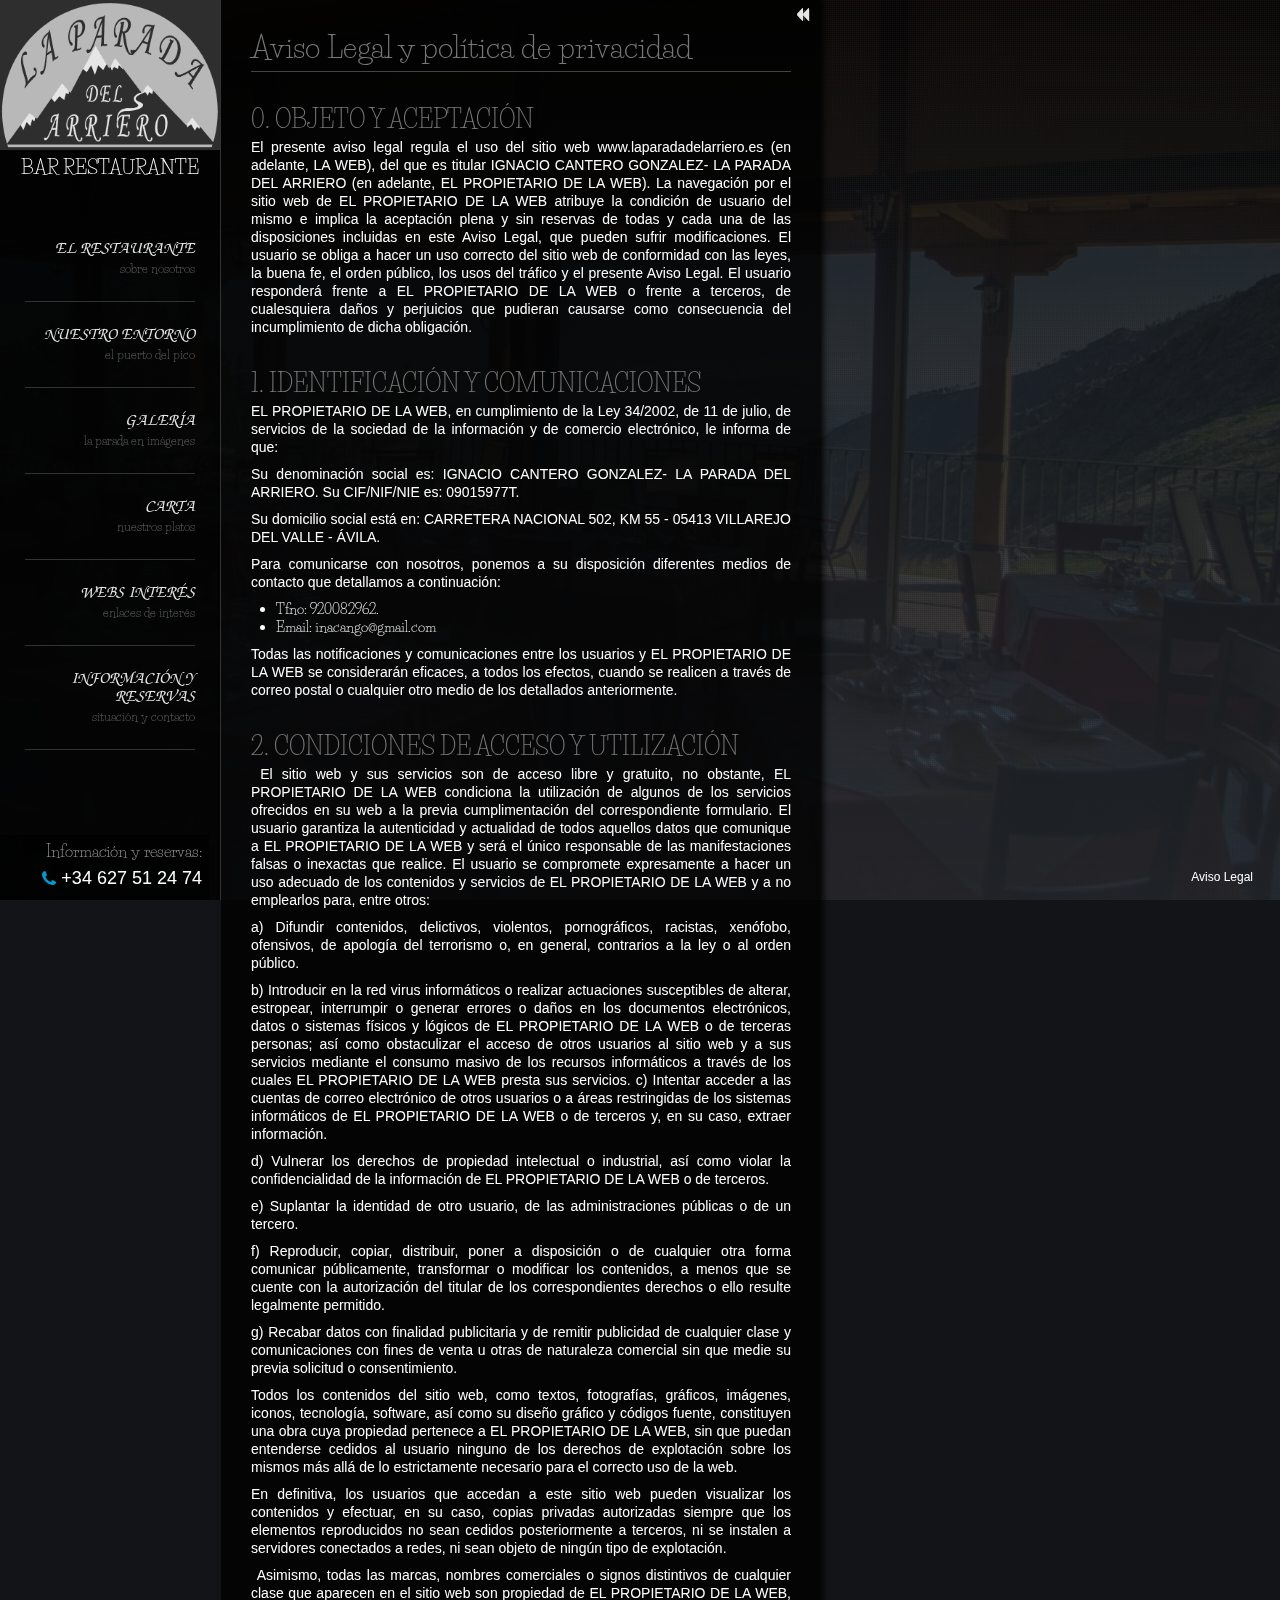
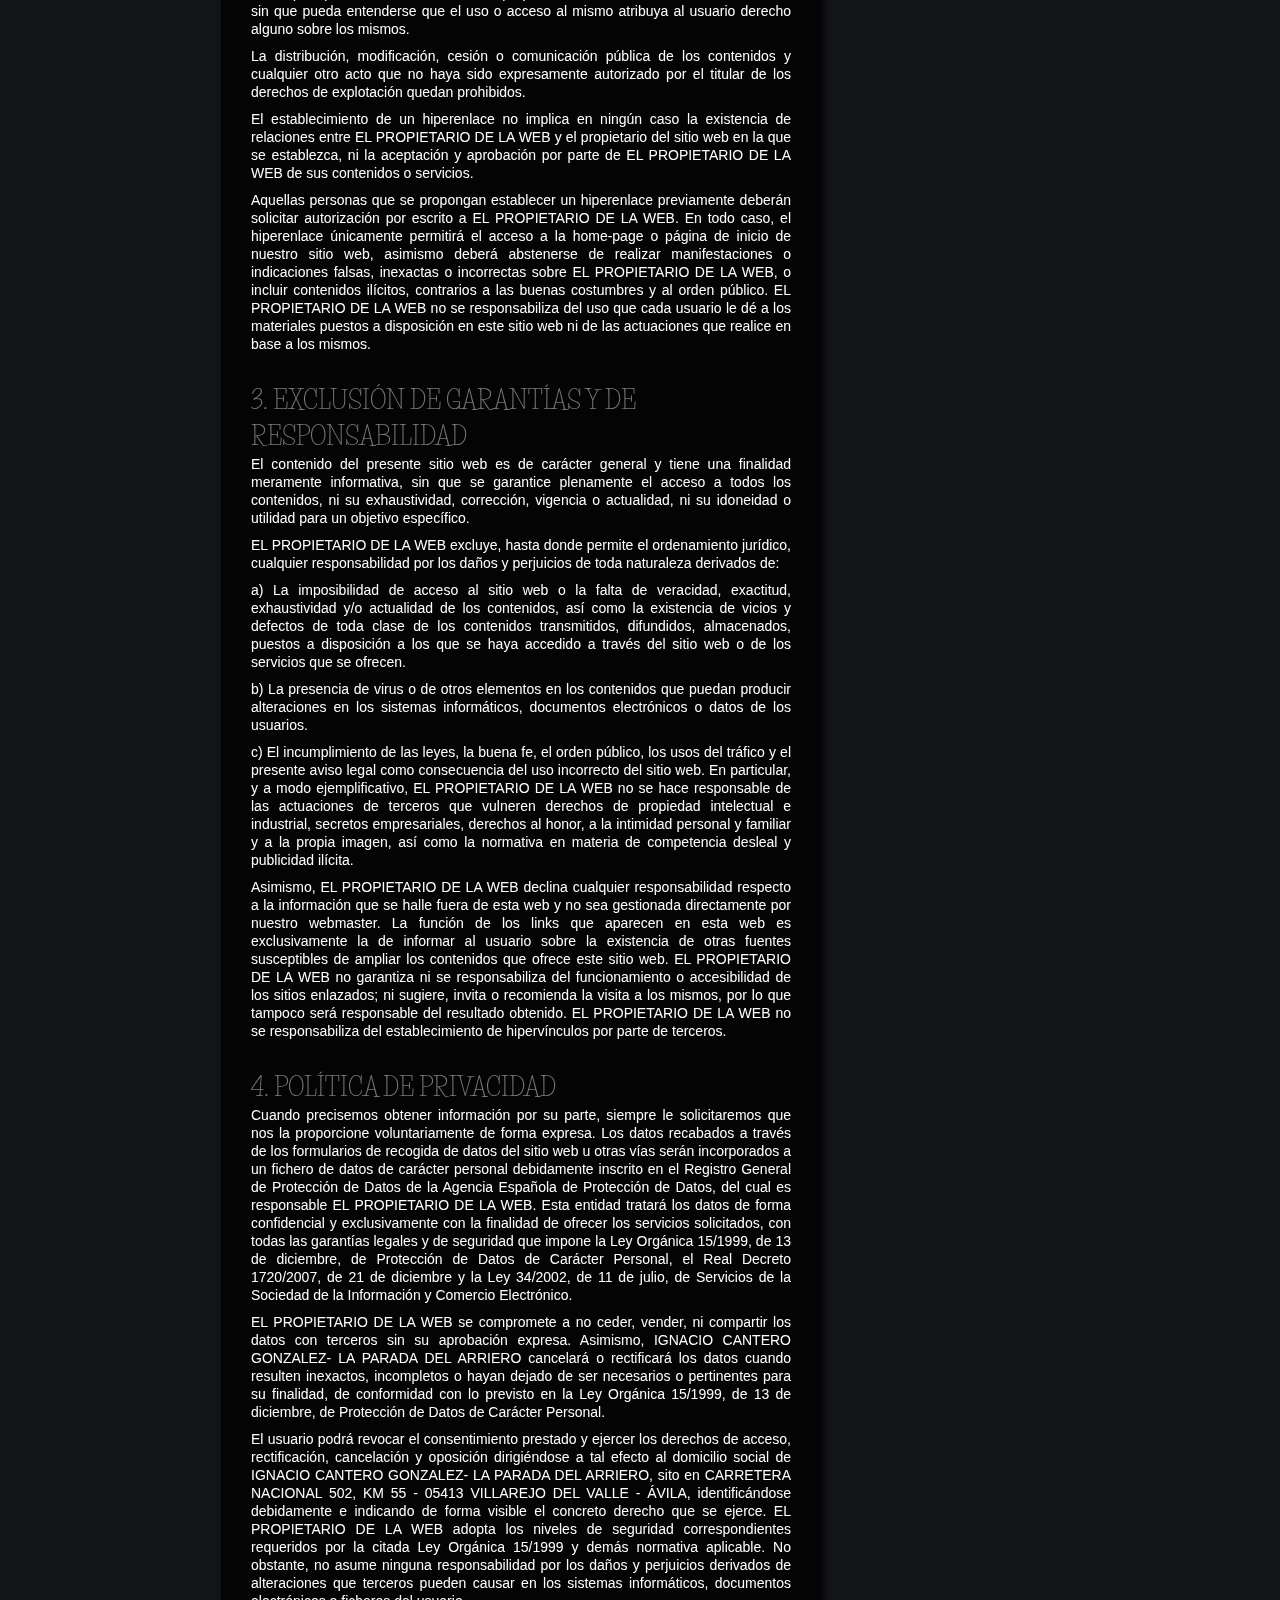
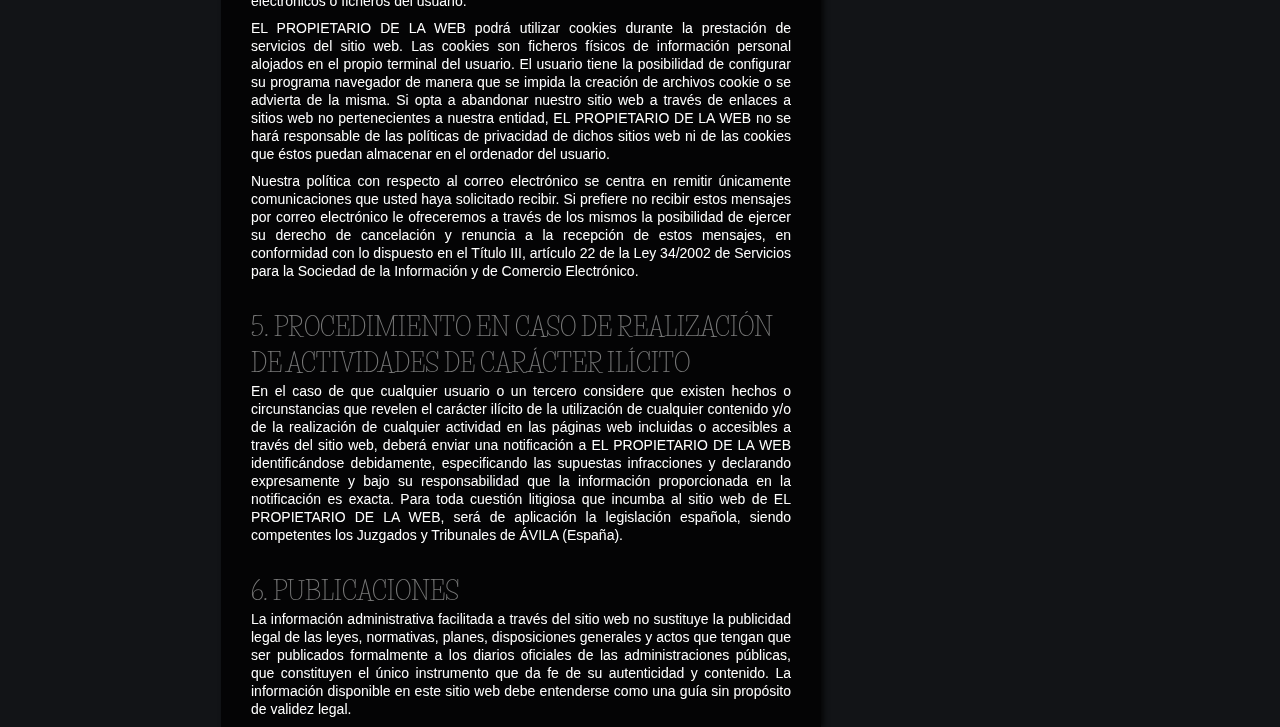
==== commit 1632d9e7: "rm index.html from urls" ====
--- a/aviso-legal/index.html
+++ b/aviso-legal/index.html
@@ -81,7 +81,7 @@
 
 
             <div id="menu" class="span3 alpha90">
-                <a href="../index.html">
+                <a href="../">
                     <img class="logo" src="../static/laparada/img/laparadadelarriero.png" alt="La Parada Del Arriero" />
                 </a>
                 <div style="text-align:center">
@@ -94,37 +94,37 @@
     <!--li class="nav-header">List header</li-->
     
     <li class=" ">
-        <a class="pjax" href="../el-restaurante/index.html"> El Restaurante
+        <a class="pjax" href="../el-restaurante/"> El Restaurante
           <span>Sobre nosotros</span>
         </a>
     </li>
     
     <li class=" ">
-        <a class="pjax" href="../nuestro-entorno/index.html"> Nuestro Entorno
+        <a class="pjax" href="../nuestro-entorno/"> Nuestro Entorno
           <span>El puerto del pico</span>
         </a>
     </li>
     
     <li class=" ">
-        <a class="pjax" href="../galeria-de-imagnes/index.html"> Galería
+        <a class="pjax" href="../galeria-de-imagnes/"> Galería
           <span>La parada en Imágenes</span>
         </a>
     </li>
     
     <li class=" ">
-        <a class="pjax" href="../carta/index.html"> Carta
+        <a class="pjax" href="../carta/"> Carta
           <span>Nuestros Platos</span>
         </a>
     </li>
     
     <li class=" ">
-        <a class="pjax" href="../enlaces-interes/index.html"> Webs Interés
+        <a class="pjax" href="../enlaces-interes/"> Webs Interés
           <span>Enlaces de Interés</span>
         </a>
     </li>
     
     <li class="  last">
-        <a class="pjax" href="../informacion-y-reservas/index.html"> Información y reservas
+        <a class="pjax" href="../informacion-y-reservas/"> Información y reservas
           <span>Situación y contacto</span>
         </a>
     </li>
@@ -145,7 +145,7 @@
 
             <div id="central" class="span7 offset3 alpha80">
                 <div class='loader pull-right' style='display:none'><img src='../static/laparada/img/loading.gif'></div>
-                <a class='close' href="index.html#"><i class="icon-backward"></i></a>
+                <a class='close' href="#"><i class="icon-backward"></i></a>
                 <div id="main">
                     
     <h1>Aviso Legal y política de privacidad</h1><h2>0. OBJETO Y ACEPTACIÓN </h2><p>El presente aviso legal regula el uso del sitio web www.laparadadelarriero.es (en adelante, LA WEB), del que es titular IGNACIO CANTERO GONZALEZ- LA PARADA DEL ARRIERO (en adelante, EL PROPIETARIO DE LA WEB). La navegación por el sitio web de EL PROPIETARIO DE LA WEB atribuye la condición de usuario del mismo e implica la aceptación plena y sin reservas de todas y cada una de las disposiciones incluidas en este Aviso Legal, que pueden sufrir modificaciones. El usuario se obliga a hacer un uso correcto del sitio web de conformidad con las leyes, la buena fe, el orden público, los usos del tráfico y el presente Aviso Legal. El usuario responderá frente a EL PROPIETARIO DE LA WEB o frente a terceros, de cualesquiera daños y perjuicios que pudieran causarse como consecuencia del incumplimiento de dicha obligación.</p><h2>1. IDENTIFICACIÓN Y COMUNICACIONES</h2><p>EL PROPIETARIO DE LA WEB, en cumplimiento de la Ley 34/2002, de 11 de julio, de servicios de la sociedad de la información y de comercio electrónico, le informa de que: </p><p>Su denominación social es: IGNACIO CANTERO GONZALEZ- LA PARADA DEL ARRIERO. Su CIF/NIF/NIE es: 09015977T. </p><p>Su domicilio social está en: CARRETERA NACIONAL 502, KM 55 - 05413 VILLAREJO DEL VALLE - ÁVILA. </p><p>Para comunicarse con nosotros, ponemos a su disposición diferentes medios de contacto que detallamos a continuación: </p><ul><li>Tfno: 920082962. </li><li>Email: inacango@gmail.com</li></ul><p>Todas las notificaciones y comunicaciones entre los usuarios y EL PROPIETARIO DE LA WEB se considerarán eficaces, a todos los efectos, cuando se realicen a través de correo postal o cualquier otro medio de los detallados anteriormente.</p><h2>2. CONDICIONES DE ACCESO Y UTILIZACIÓN</h2><p> El sitio web y sus servicios son de acceso libre y gratuito, no obstante, EL PROPIETARIO DE LA WEB condiciona la utilización de algunos de los servicios ofrecidos en su web a la previa cumplimentación del correspondiente formulario. El usuario garantiza la autenticidad y actualidad de todos aquellos datos que comunique a EL PROPIETARIO DE LA WEB y será el único responsable de las manifestaciones falsas o inexactas que realice. El usuario se compromete expresamente a hacer un uso adecuado de los contenidos y servicios de EL PROPIETARIO DE LA WEB y a no emplearlos para, entre otros: </p><p>a) Difundir contenidos, delictivos, violentos, pornográficos, racistas, xenófobo, ofensivos, de apología del terrorismo o, en general, contrarios a la ley o al orden público. </p><p>b) Introducir en la red virus informáticos o realizar actuaciones susceptibles de alterar, estropear, interrumpir o generar errores o daños en los documentos electrónicos, datos o sistemas físicos y lógicos de EL PROPIETARIO DE LA WEB o de terceras personas; así como obstaculizar el acceso de otros usuarios al sitio web y a sus servicios mediante el consumo masivo de los recursos informáticos a través de los cuales EL PROPIETARIO DE LA WEB presta sus servicios. c) Intentar acceder a las cuentas de correo electrónico de otros usuarios o a áreas restringidas de los sistemas informáticos de EL PROPIETARIO DE LA WEB o de terceros y, en su caso, extraer información. </p><p>d) Vulnerar los derechos de propiedad intelectual o industrial, así como violar la confidencialidad de la información de EL PROPIETARIO DE LA WEB o de terceros. </p><p>e) Suplantar la identidad de otro usuario, de las administraciones públicas o de un tercero. </p><p>f) Reproducir, copiar, distribuir, poner a disposición o de cualquier otra forma comunicar públicamente, transformar o modificar los contenidos, a menos que se cuente con la autorización del titular de los correspondientes derechos o ello resulte legalmente permitido. </p><p>g) Recabar datos con finalidad publicitaria y de remitir publicidad de cualquier clase y comunicaciones con fines de venta u otras de naturaleza comercial sin que medie su previa solicitud o consentimiento. </p><p>Todos los contenidos del sitio web, como textos, fotografías, gráficos, imágenes, iconos, tecnología, software, así como su diseño gráfico y códigos fuente, constituyen una obra cuya propiedad pertenece a EL PROPIETARIO DE LA WEB, sin que puedan entenderse cedidos al usuario ninguno de los derechos de explotación sobre los mismos más allá de lo estrictamente necesario para el correcto uso de la web. </p><p>En definitiva, los usuarios que accedan a este sitio web pueden visualizar los contenidos y efectuar, en su caso, copias privadas autorizadas siempre que los elementos reproducidos no sean cedidos posteriormente a terceros, ni se instalen a servidores conectados a redes, ni sean objeto de ningún tipo de explotación.</p><p> Asimismo, todas las marcas, nombres comerciales o signos distintivos de cualquier clase que aparecen en el sitio web son propiedad de EL PROPIETARIO DE LA WEB, sin que pueda entenderse que el uso o acceso al mismo atribuya al usuario derecho alguno sobre los mismos. </p><p>La distribución, modificación, cesión o comunicación pública de los contenidos y cualquier otro acto que no haya sido expresamente autorizado por el titular de los derechos de explotación quedan prohibidos. </p><p>El establecimiento de un hiperenlace no implica en ningún caso la existencia de relaciones entre EL PROPIETARIO DE LA WEB y el propietario del sitio web en la que se establezca, ni la aceptación y aprobación por parte de EL PROPIETARIO DE LA WEB de sus contenidos o servicios.</p><p>Aquellas personas que se propongan establecer un hiperenlace previamente deberán solicitar autorización por escrito a EL PROPIETARIO DE LA WEB. En todo caso, el hiperenlace únicamente permitirá el acceso a la home-page o página de inicio de nuestro sitio web, asimismo deberá abstenerse de realizar manifestaciones o indicaciones falsas, inexactas o incorrectas sobre EL PROPIETARIO DE LA WEB, o incluir contenidos ilícitos, contrarios a las buenas costumbres y al orden público. EL PROPIETARIO DE LA WEB no se responsabiliza del uso que cada usuario le dé a los materiales puestos a disposición en este sitio web ni de las actuaciones que realice en base a los mismos.</p><h2>3. EXCLUSIÓN DE GARANTÍAS Y DE RESPONSABILIDAD</h2><p>El contenido del presente sitio web es de carácter general y tiene una finalidad meramente informativa, sin que se garantice plenamente el acceso a todos los contenidos, ni su exhaustividad, corrección, vigencia o actualidad, ni su idoneidad o utilidad para un objetivo específico. </p><p>EL PROPIETARIO DE LA WEB excluye, hasta donde permite el ordenamiento jurídico, cualquier responsabilidad por los daños y perjuicios de toda naturaleza derivados de: </p><p>a) La imposibilidad de acceso al sitio web o la falta de veracidad, exactitud, exhaustividad y/o actualidad de los contenidos, así como la existencia de vicios y defectos de toda clase de los contenidos transmitidos, difundidos, almacenados, puestos a disposición a los que se haya accedido a través del sitio web o de los servicios que se ofrecen. </p><p>b) La presencia de virus o de otros elementos en los contenidos que puedan producir alteraciones en los sistemas informáticos, documentos electrónicos o datos de los usuarios. </p><p>c) El incumplimiento de las leyes, la buena fe, el orden público, los usos del tráfico y el presente aviso legal como consecuencia del uso incorrecto del sitio web. En particular, y a modo ejemplificativo, EL PROPIETARIO DE LA WEB no se hace responsable de las actuaciones de terceros que vulneren derechos de propiedad intelectual e industrial, secretos empresariales, derechos al honor, a la intimidad personal y familiar y a la propia imagen, así como la normativa en materia de competencia desleal y publicidad ilícita. </p><p>Asimismo, EL PROPIETARIO DE LA WEB declina cualquier responsabilidad respecto a la información que se halle fuera de esta web y no sea gestionada directamente por nuestro webmaster. La función de los links que aparecen en esta web es exclusivamente la de informar al usuario sobre la existencia de otras fuentes susceptibles de ampliar los contenidos que ofrece este sitio web. EL PROPIETARIO DE LA WEB no garantiza ni se responsabiliza del funcionamiento o accesibilidad de los sitios enlazados; ni sugiere, invita o recomienda la visita a los mismos, por lo que tampoco será responsable del resultado obtenido. EL PROPIETARIO DE LA WEB no se responsabiliza del establecimiento de hipervínculos por parte de terceros.</p><h2>4. POLÍTICA DE PRIVACIDAD </h2><p>Cuando precisemos obtener información por su parte, siempre le solicitaremos que nos la proporcione voluntariamente de forma expresa. Los datos recabados a través de los formularios de recogida de datos del sitio web u otras vías serán incorporados a un fichero de datos de carácter personal debidamente inscrito en el Registro General de Protección de Datos de la Agencia Española de Protección de Datos, del cual es responsable EL PROPIETARIO DE LA WEB. Esta entidad tratará los datos de forma confidencial y exclusivamente con la finalidad de ofrecer los servicios solicitados, con todas las garantías legales y de seguridad que impone la Ley Orgánica 15/1999, de 13 de diciembre, de Protección de Datos de Carácter Personal, el Real Decreto 1720/2007, de 21 de diciembre y la Ley 34/2002, de 11 de julio, de Servicios de la Sociedad de la Información y Comercio Electrónico. </p><p>EL PROPIETARIO DE LA WEB se compromete a no ceder, vender, ni compartir los datos con terceros sin su aprobación expresa. Asimismo, IGNACIO CANTERO GONZALEZ- LA PARADA DEL ARRIERO cancelará o rectificará los datos cuando resulten inexactos, incompletos o hayan dejado de ser necesarios o pertinentes para su finalidad, de conformidad con lo previsto en la Ley Orgánica 15/1999, de 13 de diciembre, de Protección de Datos de Carácter Personal. </p><p>El usuario podrá revocar el consentimiento prestado y ejercer los derechos de acceso, rectificación, cancelación y oposición dirigiéndose a tal efecto al domicilio social de IGNACIO CANTERO GONZALEZ- LA PARADA DEL ARRIERO, sito en CARRETERA NACIONAL 502, KM 55 - 05413 VILLAREJO DEL VALLE - ÁVILA, identificándose debidamente e indicando de forma visible el concreto derecho que se ejerce. EL PROPIETARIO DE LA WEB adopta los niveles de seguridad correspondientes requeridos por la citada Ley Orgánica 15/1999 y demás normativa aplicable. No obstante, no asume ninguna responsabilidad por los daños y perjuicios derivados de alteraciones que terceros pueden causar en los sistemas informáticos, documentos electrónicos o ficheros del usuario. </p><p>EL PROPIETARIO DE LA WEB podrá utilizar cookies durante la prestación de servicios del sitio web. Las cookies son ficheros físicos de información personal alojados en el propio terminal del usuario. El usuario tiene la posibilidad de configurar su programa navegador de manera que se impida la creación de archivos cookie o se advierta de la misma. Si opta a abandonar nuestro sitio web a través de enlaces a sitios web no pertenecientes a nuestra entidad, EL PROPIETARIO DE LA WEB no se hará responsable de las políticas de privacidad de dichos sitios web ni de las cookies que éstos puedan almacenar en el ordenador del usuario. </p><p>Nuestra política con respecto al correo electrónico se centra en remitir únicamente comunicaciones que usted haya solicitado recibir. Si prefiere no recibir estos mensajes por correo electrónico le ofreceremos a través de los mismos la posibilidad de ejercer su derecho de cancelación y renuncia a la recepción de estos mensajes, en conformidad con lo dispuesto en el Título III, artículo 22 de la Ley 34/2002 de Servicios para la Sociedad de la Información y de Comercio Electrónico.</p><h2>5. PROCEDIMIENTO EN CASO DE REALIZACIÓN DE ACTIVIDADES DE CARÁCTER ILÍCITO </h2><p>En el caso de que cualquier usuario o un tercero considere que existen hechos o circunstancias que revelen el carácter ilícito de la utilización de cualquier contenido y/o de la realización de cualquier actividad en las páginas web incluidas o accesibles a través del sitio web, deberá enviar una notificación a EL PROPIETARIO DE LA WEB identificándose debidamente, especificando las supuestas infracciones y declarando expresamente y bajo su responsabilidad que la información proporcionada en la notificación es exacta. Para toda cuestión litigiosa que incumba al sitio web de EL PROPIETARIO DE LA WEB, será de aplicación la legislación española, siendo competentes los Juzgados y Tribunales de ÁVILA (España).</p><h2>6. PUBLICACIONES </h2><p>La información administrativa facilitada a través del sitio web no sustituye la publicidad legal de las leyes, normativas, planes, disposiciones generales y actos que tengan que ser publicados formalmente a los diarios oficiales de las administraciones públicas, que constituyen el único instrumento que da fe de su autenticidad y contenido. La información disponible en este sitio web debe entenderse como una guía sin propósito de validez legal.</p>
